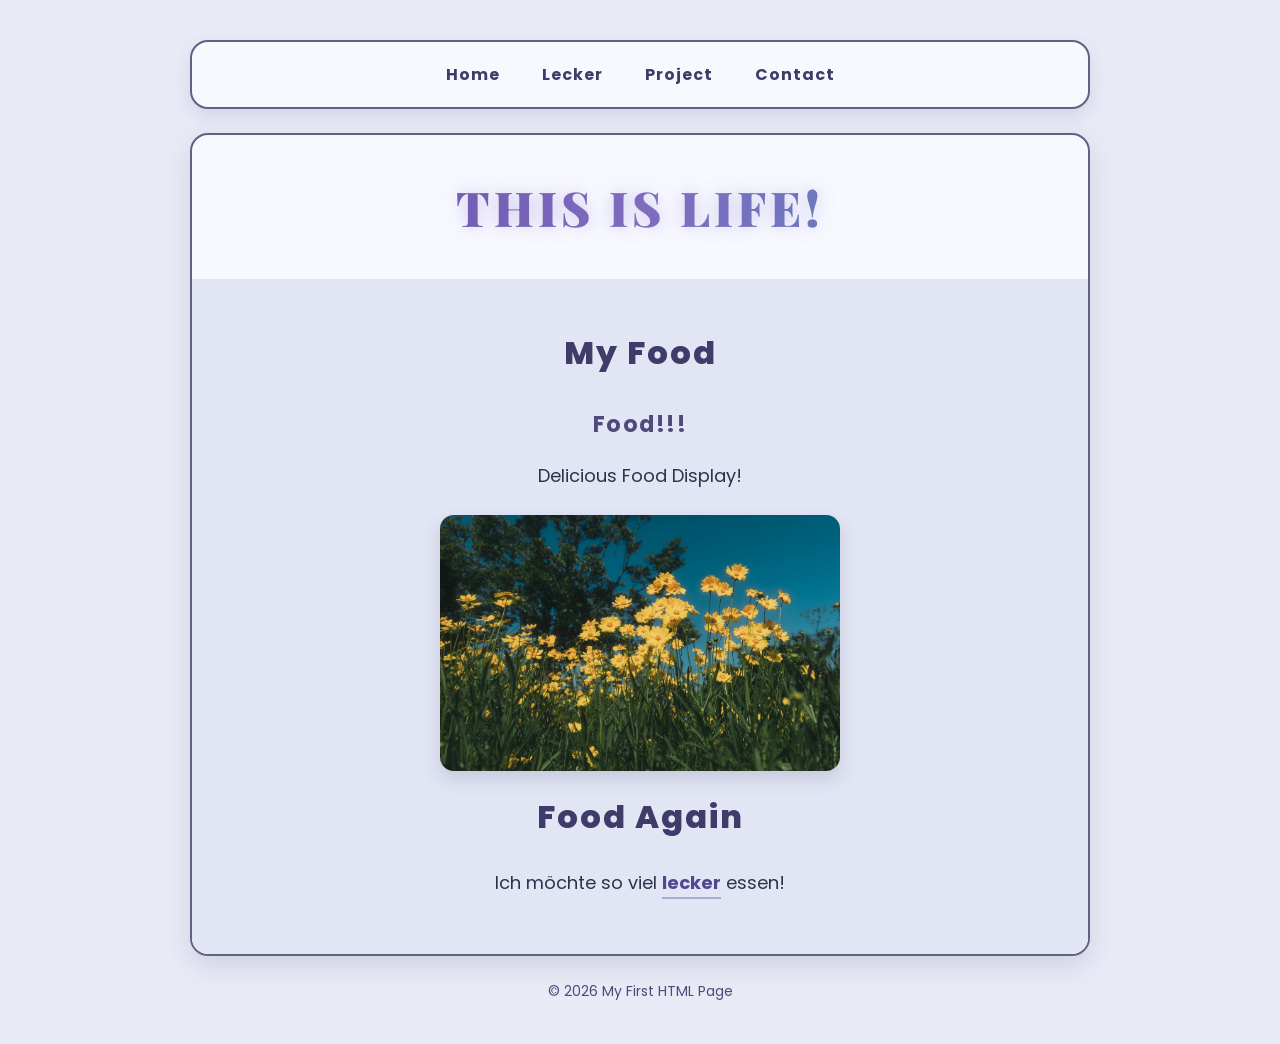
==== index.html @ b6a73493 "首次提交：初始化我的web new项目" ====
<!DOCTYPE HTML>
<html lang="en">
<head>
    <meta charset="UTF-8">
    <meta name="viewport" content="width=device-width, initial-scale=1.0">
    <title>My First HTML Page</title>
    <link rel="preconnect" href="https://fonts.googleapis.com">
    <link rel="preconnect" href="https://fonts.gstatic.com" crossorigin>
    <link href="https://fonts.googleapis.com/css2?family=Poppins:wght@400;600;700;800&amp;family=Playfair+Display:wght@900&amp;display=swap" rel="stylesheet">
    <link rel="stylesheet" type="text/css" href="styles.css">
    <link rel="icon" href="favicon.png" sizes="32x32">
</head>
<body>
    <header>
        <nav>
            <ul>
                <li><a href="index.html">Home</a></li>
                <li><a href="lecker1.html">Lecker</a></li>
                <li><a href="project.html">Project</a></li>
                <li><a href="contact.html">Contact</a></li>
            </ul>
        </nav>
    </header>

    <main>
        <div class="main">
            <h1>This Is Life!</h1>
            <div class="content-bg">
                <h2>My Food</h2>
                <h3>Food!!!</h3>
                <p>Delicious Food Display!</p>
                <a href="https://new.salon.io">
                    <img src="IMG_9281.jpg" width="400" alt="Food display">
                </a>
                <h2>Food Again</h2>
                <p>Ich möchte so viel <a href="lecker1.html">lecker</a> essen!</p>
            </div>
        </div>
    </main>

    <footer class="site-footer">
        <p>&copy; 2026 My First HTML Page</p>
    </footer>
</body>
</html>
---- styles.css ----
* {
    box-sizing: border-box;
}

html {
    scroll-behavior: smooth;
}

body {
    background-color: rgb(232, 234, 246);
    margin: 0;
    padding: 40px 20px;
    font-family: 'Poppins', sans-serif;
    color: rgb(48, 50, 75);
}

header {
    max-width: 900px;
    margin: 0 auto 24px;
}

nav {
    background-color: rgb(248, 249, 255);
    border: 2px solid rgb(95, 98, 130);
    border-radius: 18px;
    box-shadow: 0 8px 18px rgba(72, 76, 112, 0.12);
    padding: 12px 20px;
}

nav ul {
    list-style: none;
    display: flex;
    justify-content: center;
    align-items: center;
    gap: 34px;
    margin: 0;
    padding: 0;
}

nav li {
    margin: 0;
    padding: 0;
}

nav a {
    display: inline-block;
    color: rgb(64, 60, 105);
    font-weight: 700;
    letter-spacing: 1px;
    text-decoration: none;
    border-bottom: 2px solid transparent;
    padding: 8px 4px 6px;
    transition: all 0.3s ease;
}

nav a:hover,
nav a:focus {
    color: rgb(150, 130, 220);
    border-bottom-color: rgb(150, 130, 220);
    text-shadow: 0 0 10px rgba(140, 120, 210, 0.4);
}

main,
.main {
    width: 100%;
}

.main {
    text-align: center;
    max-width: 900px;
    border: 2px solid rgb(95, 98, 130);
    margin: 0 auto;
    background-color: rgb(248, 249, 255);
    border-radius: 18px;
    box-shadow: 0 10px 24px rgba(72, 76, 112, 0.15);
    overflow: hidden;
}

h1 {
    font-family: 'Playfair Display', serif;
    font-size: 3em;
    font-weight: 900;
    text-transform: uppercase;
    letter-spacing: 4px;
    margin: 40px 20px;
    background: linear-gradient(90deg, rgb(90, 75, 160), rgb(130, 110, 190), rgb(80, 140, 190));
    -webkit-background-clip: text;
    background-clip: text;
    color: transparent;
    text-shadow: 0 0 18px rgba(120, 100, 200, 0.35);
}

.content-bg {
    background-color: rgb(226, 229, 244);
    padding: 40px 35px;
}

h2 {
    font-family: 'Poppins', sans-serif;
    font-size: 2em;
    font-weight: 800;
    letter-spacing: 2px;
    color: rgb(64, 60, 105);
    margin-top: 10px;
    margin-bottom: 25px;
}

h3 {
    font-family: 'Poppins', sans-serif;
    font-size: 1.4em;
    font-weight: 700;
    letter-spacing: 1.5px;
    color: rgb(78, 74, 122);
    margin-top: 30px;
    margin-bottom: 18px;
}

p {
    font-family: 'Poppins', sans-serif;
    font-size: 18px;
    line-height: 1.9;
    color: rgb(48, 50, 75);
    margin: 14px 0;
}

a {
    font-weight: 700;
    color: rgb(80, 70, 145);
    text-decoration: none;
    border-bottom: 2px solid rgba(120, 110, 190, 0.5);
    padding-bottom: 2px;
    transition: all 0.3s ease;
}

a:hover,
a:focus {
    color: rgb(150, 130, 220);
    border-bottom-color: rgb(150, 130, 220);
    text-shadow: 0 0 10px rgba(140, 120, 210, 0.5);
}

img {
    display: block;
    max-width: 100%;
    height: auto;
    margin: 22px auto;
    border-radius: 14px;
    box-shadow: 0 8px 18px rgba(72, 76, 112, 0.18);
}

.project-list {
    max-width: 650px;
    margin: 28px auto 0;
    padding: 0;
    list-style: none;
    display: grid;
    grid-template-columns: repeat(2, minmax(0, 1fr));
    gap: 14px;
    text-align: left;
}

.project-list li {
    background-color: rgb(248, 249, 255);
    border: 1px solid rgba(95, 98, 130, 0.45);
    border-radius: 12px;
    padding: 14px 16px;
    color: rgb(64, 60, 105);
    font-weight: 600;
    box-shadow: 0 5px 12px rgba(72, 76, 112, 0.08);
}

.back-link {
    display: inline-block;
    margin-top: 30px;
    padding: 12px 28px;
    border: 2px solid rgb(95, 98, 130);
    border-radius: 30px;
    background-color: rgb(248, 249, 255);
    color: rgb(60, 56, 110);
    font-weight: 700;
    letter-spacing: 1px;
}

.back-link:hover,
.back-link:focus {
    background-color: rgb(95, 98, 130);
    color: white;
    box-shadow: 0 0 18px rgba(120, 100, 200, 0.45);
}

.YAMY {
    max-width: 620px;
    margin: 0 auto 25px;
}

.YAMY blockquote {
    margin: 0;
    padding: 22px 24px;
    background-color: rgb(248, 249, 255);
    border-left: 5px solid rgb(95, 98, 130);
    border-radius: 12px;
    box-shadow: 0 6px 14px rgba(72, 76, 112, 0.1);
}

.YAMY blockquote p {
    margin: 0;
    font-style: italic;
}

.quote-footer {
    margin-top: 10px;
    color: rgb(78, 74, 122);
    font-size: 15px;
}

.note-container {
    display: flex;
    flex-wrap: wrap;
    gap: 30px;
    justify-content: center;
    margin: 40px 0;
}

.sticky-note {
    width: 220px;
    min-height: 180px;
    padding: 20px;
    background: #fff9cc;
    box-shadow: 4px 4px 10px rgba(0, 0, 0, 0.15);
    transition: transform 0.3s ease, box-shadow 0.3s ease;
}

.sticky-note:nth-child(1) {
    transform: rotate(-3deg);
    background: #fff9cc;
}

.sticky-note:nth-child(2) {
    transform: rotate(2deg);
    background: #e6f2ff;
}

.sticky-note:nth-child(3) {
    transform: rotate(-1.5deg);
    background: #f2e6ff;
}

.sticky-note:nth-child(4) {
    transform: rotate(2.5deg);
    background: #fff0e6;
}

.sticky-note:nth-child(5) {
    transform: rotate(-2deg);
    background: #e6fff0;
}

.sticky-note:nth-child(6) {
    transform: rotate(1deg);
    background: #fff5e6;
}

.sticky-note:nth-child(7) {
    transform: rotate(-2.2deg);
    background: #f0f2ff;
}

.sticky-note:hover {
    transform: rotate(0deg) scale(1.03);
    box-shadow: 6px 6px 14px rgba(0, 0, 0, 0.22);
}

.sticky-note p {
    font-family: "Comic Sans MS", cursive;
    color: #222;
    font-size: 17px;
}

.site-footer {
    max-width: 900px;
    margin: 22px auto 0;
    text-align: center;
}

.site-footer p {
    font-size: 14px;
    color: rgb(78, 74, 122);
    margin: 0;
}

@media (max-width: 700px) {
    body {
        padding: 20px 12px;
    }

    nav ul {
        gap: 16px;
        flex-wrap: wrap;
    }

    h1 {
        font-size: 2.15em;
        letter-spacing: 2px;
        margin: 30px 14px;
    }

    .content-bg {
        padding: 30px 18px;
    }

    .project-list {
        grid-template-columns: 1fr;
    }
}
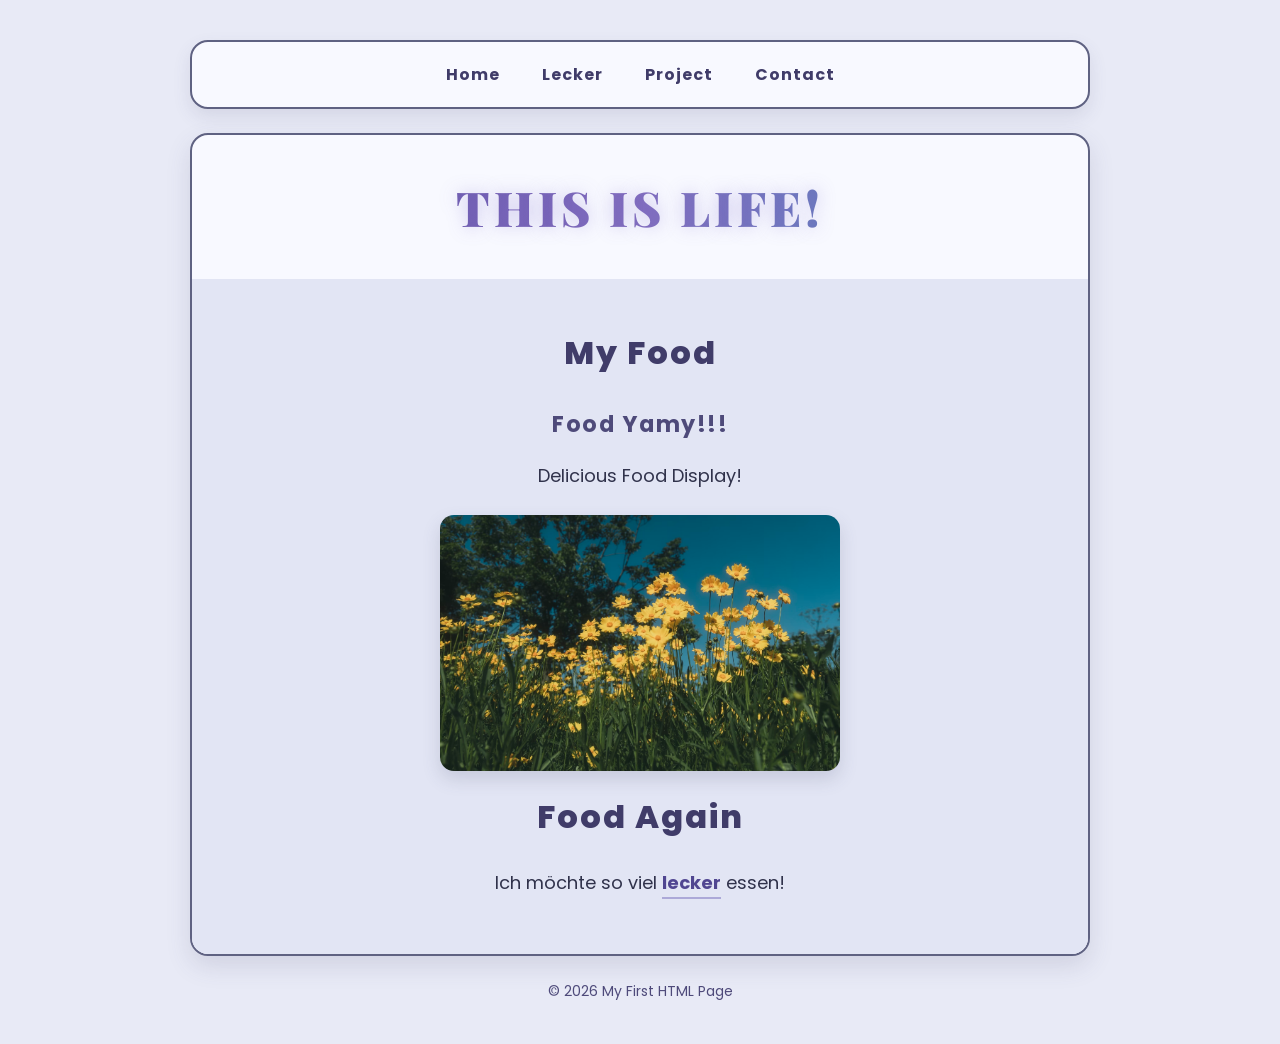
==== commit 830ff2b2: "第二次" ====
--- a/index.html
+++ b/index.html
@@ -27,7 +27,7 @@
             <h1>This Is Life!</h1>
             <div class="content-bg">
                 <h2>My Food</h2>
-                <h3>Food!!!</h3>
+                <h3>Food Yamy!!!</h3>
                 <p>Delicious Food Display!</p>
                 <a href="https://new.salon.io">
                     <img src="IMG_9281.jpg" width="400" alt="Food display">
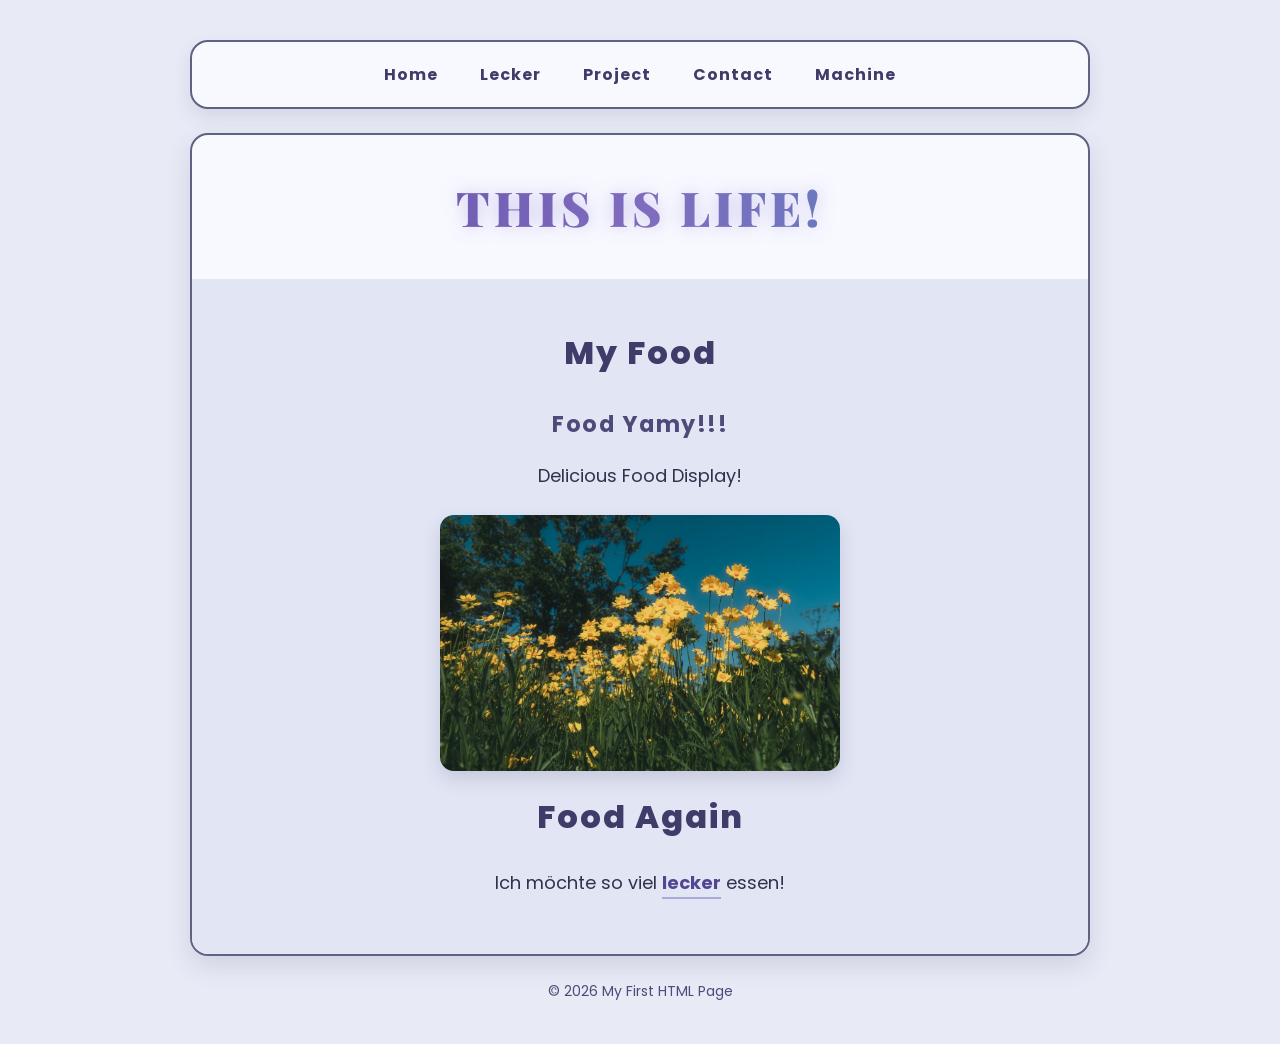
==== commit 7160043d: "第四次：加目录页" ====
--- a/index.html
+++ b/index.html
@@ -18,6 +18,7 @@
                 <li><a href="lecker1.html">Lecker</a></li>
                 <li><a href="project.html">Project</a></li>
                 <li><a href="contact.html">Contact</a></li>
+                <li><a href="machine.html?mode=stay">Machine</a></li>
             </ul>
         </nav>
     </header>
--- a/styles.css
+++ b/styles.css
@@ -222,11 +222,15 @@
 }
 
 .sticky-note {
+    display: block;
     width: 220px;
     min-height: 180px;
     padding: 20px;
     background: #fff9cc;
+    border: 0;
+    color: #222;
     box-shadow: 4px 4px 10px rgba(0, 0, 0, 0.15);
+    text-decoration: none;
     transition: transform 0.3s ease, box-shadow 0.3s ease;
 }
 
@@ -267,10 +271,17 @@
 
 .sticky-note:hover {
     transform: rotate(0deg) scale(1.03);
+    color: #222;
     box-shadow: 6px 6px 14px rgba(0, 0, 0, 0.22);
 }
 
+.sticky-note:focus-visible {
+    outline: 3px solid rgb(80, 70, 145);
+    outline-offset: 5px;
+}
+
 .sticky-note p {
+    margin: 0;
     font-family: "Comic Sans MS", cursive;
     color: #222;
     font-size: 17px;
